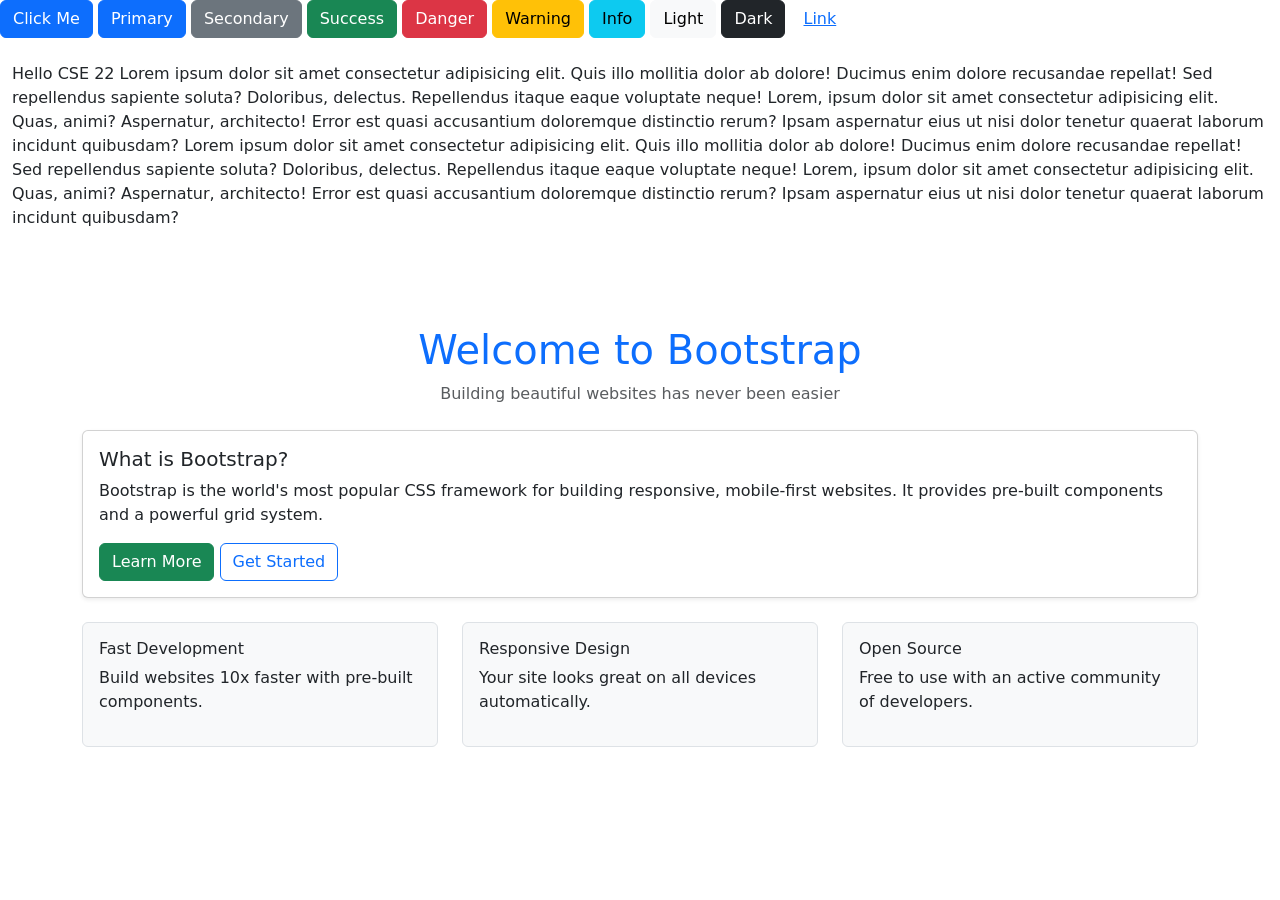
==== index.html @ ce28f4ca "Add files via upload" ====
<!DOCTYPE html>
<html lang="en">
<head>
    <meta charset="UTF-8">
    <meta name="viewport" content="width=device-width, initial-scale=1.0">
    <title>Document</title>
    <link rel="stylesheet" href="https://cdn.jsdelivr.net/npm/bootstrap@5.3.8/dist/css/bootstrap.min.css">
</head>
<body>
    <button class="btn btn-primary">Click Me</button>
    <button type="button" class="btn btn-primary">Primary</button>
    <button type="button" class="btn btn-secondary">Secondary</button>
    <button type="button" class="btn btn-success">Success</button>
    <button type="button" class="btn btn-danger">Danger</button>
    <button type="button" class="btn btn-warning">Warning</button>
    <button type="button" class="btn btn-info">Info</button>
    <button type="button" class="btn btn-light">Light</button>
    <button type="button" class="btn btn-dark">Dark</button>
    <button type="button" class="btn btn-link">Link</button>
    <br><br>

    <div class="container-fluid">
    <!-- Content here -->
    Hello CSE 22
    Lorem ipsum dolor sit amet consectetur adipisicing elit. Quis illo mollitia dolor ab dolore! Ducimus enim dolore recusandae repellat! Sed repellendus sapiente soluta? Doloribus, delectus. Repellendus itaque eaque voluptate neque!
    Lorem, ipsum dolor sit amet consectetur adipisicing elit. Quas, animi? Aspernatur, architecto! Error est quasi accusantium doloremque distinctio rerum? Ipsam aspernatur eius ut nisi dolor tenetur quaerat laborum incidunt quibusdam?
    Lorem ipsum dolor sit amet consectetur adipisicing elit. Quis illo mollitia dolor ab dolore! Ducimus enim dolore recusandae repellat! Sed repellendus sapiente soluta? Doloribus, delectus. Repellendus itaque eaque voluptate neque!
    Lorem, ipsum dolor sit amet consectetur adipisicing elit. Quas, animi? Aspernatur, architecto! Error est quasi accusantium doloremque distinctio rerum? Ipsam aspernatur eius ut nisi dolor tenetur quaerat laborum incidunt quibusdam?
    </div>
    <br><br>
    <!-- Main Container -->
    <div class="container mt-5">
        <!-- Header Section -->
        <header class="text-center mb-4">
            <h1 class="text-primary">Welcome to Bootstrap</h1>
            <p class="text-muted">Building beautiful websites has never been easier</p>
        </header>
        <!-- Card Component -->
        <div class="card shadow-sm">
            <div class="card-body">
                <h5 class="card-title">What is Bootstrap?</h5>
                <p class="card-text">
                    Bootstrap is the world's most popular CSS framework for building 
                    responsive, mobile-first websites. It provides pre-built components 
                    and a powerful grid system.
                </p>
                <button class="btn btn-success">Learn More</button>
                <button class="btn btn-outline-primary">Get Started</button>
            </div>
        </div>
        <!-- Grid System Example -->
        <div class="row mt-4">
            <div class="col-md-4">
                <div class="p-3 bg-light border rounded">
                    <h6>Fast Development</h6>
                    <p>Build websites 10x faster with pre-built components.</p>
                </div>
            </div>
            <div class="col-md-4">
                <div class="p-3 bg-light border rounded">
                    <h6>Responsive Design</h6>
                    <p>Your site looks great on all devices automatically.</p>
                </div>
            </div>
            <div class="col-md-4">
                <div class="p-3 bg-light border rounded">
                    <h6>Open Source</h6>
                    <p>Free to use with an active community of developers.</p>
                </div>
            </div>
        </div>
    </div>
    <!-- Bootstrap JavaScript Bundle CDN -->
    <script src="https://cdn.jsdelivr.net/npm/bootstrap@5.3.0/dist/js/bootstrap.bundle.min.js" 
            integrity="sha384-geWF76RCwLtnZ8qwWowPQNguL3RmwHVBC9FhGdlKrxdiJJigb/j/68SIy3Te4Bkz" 
            crossorigin="anonymous"></script>
  
</body>
</html>
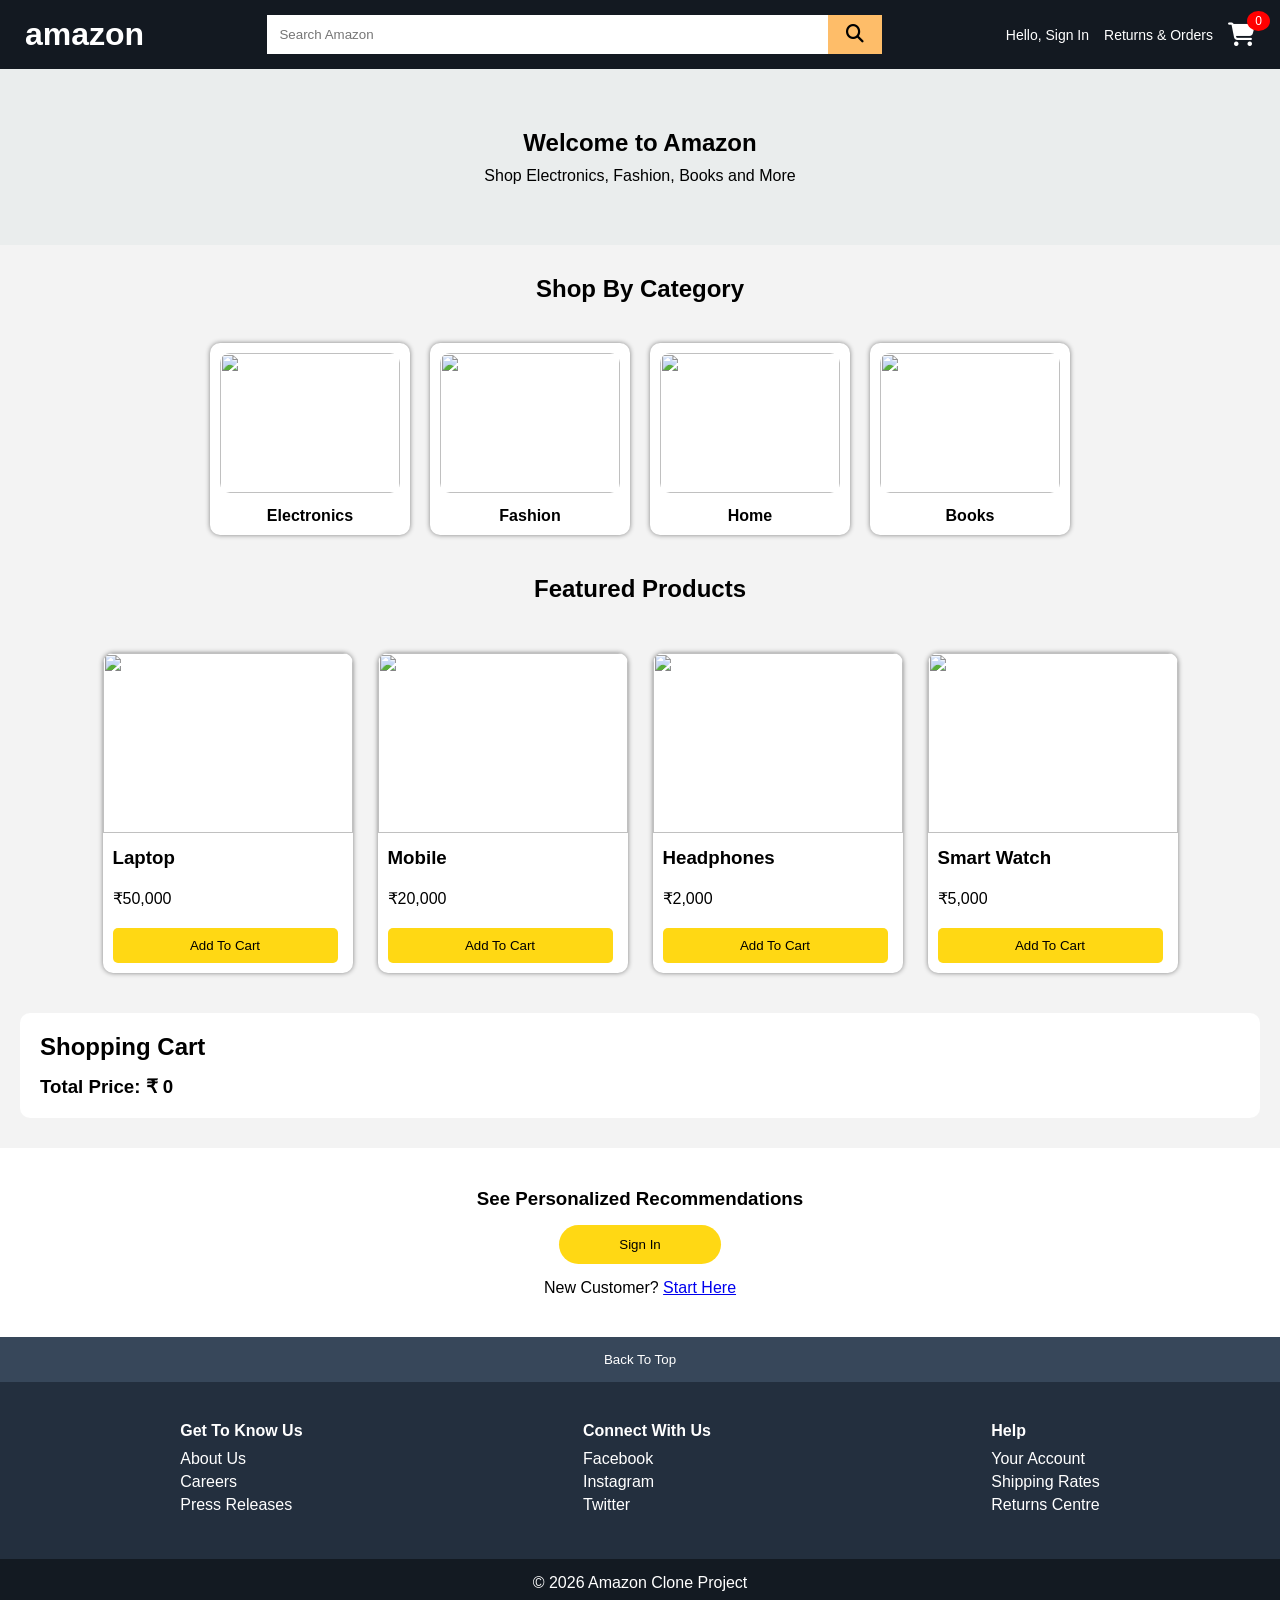
==== commit c3fb0323: "Add files via upload" ====
--- a/index.html
+++ b/index.html
@@ -1,79 +1,202 @@
 <!DOCTYPE html>
 <html lang="en">
 <head>
-    <meta charset="UTF-8">
-    <meta name="viewport" content="width=device-width, initial-scale=1.0">
-    <title>Document</title>
-    <link rel="stylesheet" href="https://cdn.jsdelivr.net/npm/bootstrap@5.3.8/dist/css/bootstrap.min.css">
+<meta charset="UTF-8">
+<meta name="viewport" content="width=device-width, initial-scale=1.0">
+<title>Amazon Clone</title>
+
+<link rel="stylesheet" href="style.css">
+
+<link rel="stylesheet"
+href="https://cdnjs.cloudflare.com/ajax/libs/font-awesome/6.5.1/css/all.min.css">
 </head>
+
 <body>
-    <button class="btn btn-primary">Click Me</button>
-    <button type="button" class="btn btn-primary">Primary</button>
-    <button type="button" class="btn btn-secondary">Secondary</button>
-    <button type="button" class="btn btn-success">Success</button>
-    <button type="button" class="btn btn-danger">Danger</button>
-    <button type="button" class="btn btn-warning">Warning</button>
-    <button type="button" class="btn btn-info">Info</button>
-    <button type="button" class="btn btn-light">Light</button>
-    <button type="button" class="btn btn-dark">Dark</button>
-    <button type="button" class="btn btn-link">Link</button>
-    <br><br>
-
-    <div class="container-fluid">
-    <!-- Content here -->
-    Hello CSE 22
-    Lorem ipsum dolor sit amet consectetur adipisicing elit. Quis illo mollitia dolor ab dolore! Ducimus enim dolore recusandae repellat! Sed repellendus sapiente soluta? Doloribus, delectus. Repellendus itaque eaque voluptate neque!
-    Lorem, ipsum dolor sit amet consectetur adipisicing elit. Quas, animi? Aspernatur, architecto! Error est quasi accusantium doloremque distinctio rerum? Ipsam aspernatur eius ut nisi dolor tenetur quaerat laborum incidunt quibusdam?
-    Lorem ipsum dolor sit amet consectetur adipisicing elit. Quis illo mollitia dolor ab dolore! Ducimus enim dolore recusandae repellat! Sed repellendus sapiente soluta? Doloribus, delectus. Repellendus itaque eaque voluptate neque!
-    Lorem, ipsum dolor sit amet consectetur adipisicing elit. Quas, animi? Aspernatur, architecto! Error est quasi accusantium doloremque distinctio rerum? Ipsam aspernatur eius ut nisi dolor tenetur quaerat laborum incidunt quibusdam?
-    </div>
-    <br><br>
-    <!-- Main Container -->
-    <div class="container mt-5">
-        <!-- Header Section -->
-        <header class="text-center mb-4">
-            <h1 class="text-primary">Welcome to Bootstrap</h1>
-            <p class="text-muted">Building beautiful websites has never been easier</p>
-        </header>
-        <!-- Card Component -->
-        <div class="card shadow-sm">
-            <div class="card-body">
-                <h5 class="card-title">What is Bootstrap?</h5>
-                <p class="card-text">
-                    Bootstrap is the world's most popular CSS framework for building 
-                    responsive, mobile-first websites. It provides pre-built components 
-                    and a powerful grid system.
-                </p>
-                <button class="btn btn-success">Learn More</button>
-                <button class="btn btn-outline-primary">Get Started</button>
-            </div>
-        </div>
-        <!-- Grid System Example -->
-        <div class="row mt-4">
-            <div class="col-md-4">
-                <div class="p-3 bg-light border rounded">
-                    <h6>Fast Development</h6>
-                    <p>Build websites 10x faster with pre-built components.</p>
-                </div>
-            </div>
-            <div class="col-md-4">
-                <div class="p-3 bg-light border rounded">
-                    <h6>Responsive Design</h6>
-                    <p>Your site looks great on all devices automatically.</p>
-                </div>
-            </div>
-            <div class="col-md-4">
-                <div class="p-3 bg-light border rounded">
-                    <h6>Open Source</h6>
-                    <p>Free to use with an active community of developers.</p>
-                </div>
-            </div>
-        </div>
-    </div>
-    <!-- Bootstrap JavaScript Bundle CDN -->
-    <script src="https://cdn.jsdelivr.net/npm/bootstrap@5.3.0/dist/js/bootstrap.bundle.min.js" 
-            integrity="sha384-geWF76RCwLtnZ8qwWowPQNguL3RmwHVBC9FhGdlKrxdiJJigb/j/68SIy3Te4Bkz" 
-            crossorigin="anonymous"></script>
-  
+
+<!-- NAVBAR -->
+
+<header>
+
+<div class="logo">
+amazon
+</div>
+
+<div class="search-box">
+<input type="text"
+id="search"
+placeholder="Search Amazon"
+onkeyup="searchProducts()">
+
+<button>
+<i class="fa-solid fa-magnifying-glass"></i>
+</button>
+</div>
+
+<div class="nav-links">
+<a href="#">Hello, Sign In</a>
+<a href="#">Returns & Orders</a>
+
+<div class="cart-box">
+<i class="fa-solid fa-cart-shopping"></i>
+<span id="cartCount">0</span>
+</div>
+
+</div>
+
+</header>
+
+<!-- HERO SECTION -->
+
+<section class="hero">
+<h1>Welcome to Amazon </h1>
+<p>Shop Electronics, Fashion, Books and More</p>
+</section>
+
+<!-- CATEGORIES -->
+
+<h2 class="section-title">Shop By Category</h2>
+
+<div class="categories">
+
+<div class="category">
+<img src="https://images.unsplash.com/photo-1511707171634-5f897ff02aa9?w=500">
+<p>Electronics</p>
+</div>
+
+<div class="category">
+<img src="https://images.unsplash.com/photo-1441986300917-64674bd600d8?w=500">
+<p>Fashion</p>
+</div>
+
+<div class="category">
+<img src="https://images.unsplash.com/photo-1505693416388-ac5ce068fe85?w=500">
+<p>Home</p>
+</div>
+
+<div class="category">
+<img src="https://images.unsplash.com/photo-1524995997946-a1c2e315a42f?w=500">
+<p>Books</p>
+</div>
+
+</div>
+
+<!-- PRODUCTS -->
+
+<h2 class="section-title">Featured Products</h2>
+
+<div class="products">
+
+<div class="card">
+<img src="https://images.unsplash.com/photo-1496181133206-80ce9b88a853?w=500">
+<h3>Laptop</h3>
+<p>₹50,000</p>
+<button onclick="addToCart('Laptop',50000)">
+Add To Cart
+</button>
+</div>
+
+<div class="card">
+<img src="https://images.unsplash.com/photo-1511707171634-5f897ff02aa9?w=500">
+<h3>Mobile</h3>
+<p>₹20,000</p>
+<button onclick="addToCart('Mobile',20000)">
+Add To Cart
+</button>
+</div>
+
+<div class="card">
+<img src="https://images.unsplash.com/photo-1505740420928-5e560c06d30e?w=500">
+<h3>Headphones</h3>
+<p>₹2,000</p>
+<button onclick="addToCart('Headphones',2000)">
+Add To Cart
+</button>
+</div>
+
+<div class="card">
+<img src="https://images.unsplash.com/photo-1546868871-7041f2a55e12?w=500">
+<h3>Smart Watch</h3>
+<p>₹5,000</p>
+<button onclick="addToCart('Smart Watch',5000)">
+Add To Cart
+</button>
+</div>
+
+</div>
+
+<!-- CART -->
+
+<div class="cart-section">
+
+<h2>Shopping Cart</h2>
+
+<ul id="cartList"></ul>
+
+<h3>
+Total Price: ₹
+<span id="totalPrice">0</span>
+</h3>
+
+</div>
+
+<!-- RECOMMENDATION -->
+
+<div class="recommendation">
+
+<h3>See Personalized Recommendations</h3>
+
+<button>
+Sign In
+</button>
+
+<p>
+New Customer?
+<a href="#">Start Here</a>
+</p>
+
+</div>
+
+<!-- FOOTER -->
+
+<footer>
+
+<button class="top-btn"
+onclick="window.scrollTo({top:0,behavior:'smooth'})">
+Back To Top
+</button>
+
+<div class="footer-main">
+
+<div>
+<h4>Get To Know Us</h4>
+<p>About Us</p>
+<p>Careers</p>
+<p>Press Releases</p>
+</div>
+
+<div>
+<h4>Connect With Us</h4>
+<p>Facebook</p>
+<p>Instagram</p>
+<p>Twitter</p>
+</div>
+
+<div>
+<h4>Help</h4>
+<p>Your Account</p>
+<p>Shipping Rates</p>
+<p>Returns Centre</p>
+</div>
+
+</div>
+
+<div class="copyright">
+© 2026 Amazon Clone Project
+</div>
+
+</footer>
+
+<script src="script.js"></script>
+
 </body>
 </html>
--- a/style.css
+++ b/style.css
@@ -0,0 +1,269 @@
+*{
+margin:0;
+padding:0;
+box-sizing:border-box;
+font-family:Arial,sans-serif;
+}
+
+body{
+background:#f3f3f3;
+}
+
+/* NAVBAR */
+
+header{
+background:#131921;
+color:white;
+display:flex;
+justify-content:space-between;
+align-items:center;
+padding:15px 25px;
+flex-wrap:wrap;
+}
+
+.logo{
+font-size:32px;
+font-weight:bold;
+cursor:pointer;
+}
+
+.search-box{
+display:flex;
+width:50%;
+}
+
+.search-box input{
+width:100%;
+padding:12px;
+border:none;
+outline:none;
+}
+
+.search-box button{
+width:60px;
+background:#febd69;
+border:none;
+cursor:pointer;
+font-size:18px;
+}
+
+.nav-links{
+display:flex;
+align-items:center;
+gap:15px;
+}
+
+.nav-links a{
+color:white;
+text-decoration:none;
+font-size:14px;
+}
+
+.cart-box{
+font-size:24px;
+position:relative;
+cursor:pointer;
+}
+
+.cart-box span{
+position:absolute;
+top:-10px;
+right:-15px;
+background:red;
+color:white;
+padding:3px 8px;
+border-radius:50%;
+font-size:12px;
+}
+
+/* HERO */
+
+.hero{
+background:#eaeded;
+text-align:center;
+padding:60px 20px;
+}
+
+.hero h1{
+margin-bottom:10px;
+}
+
+/* SECTION */
+
+.section-title{
+text-align:center;
+margin:30px 0;
+}
+
+/* CATEGORY */
+
+.categories{
+display:flex;
+justify-content:center;
+gap:20px;
+flex-wrap:wrap;
+padding:10px;
+}
+
+.category{
+background:white;
+padding:10px;
+border-radius:10px;
+box-shadow:0 0 5px gray;
+text-align:center;
+}
+
+.category img{
+width:180px;
+height:140px;
+object-fit:cover;
+border-radius:10px;
+}
+
+.category p{
+margin-top:10px;
+font-weight:bold;
+}
+
+/* PRODUCTS */
+
+.products{
+display:flex;
+justify-content:center;
+gap:25px;
+flex-wrap:wrap;
+padding:20px;
+}
+
+.card{
+width:250px;
+background:white;
+border-radius:10px;
+overflow:hidden;
+box-shadow:0 0 5px gray;
+transition:.3s;
+}
+
+.card:hover{
+transform:translateY(-5px);
+}
+
+.card img{
+width:100%;
+height:180px;
+object-fit:cover;
+}
+
+.card h3,
+.card p{
+padding:10px;
+}
+
+.card button{
+width:90%;
+margin:10px;
+padding:10px;
+background:#ffd814;
+border:none;
+border-radius:5px;
+cursor:pointer;
+}
+
+/* CART */
+
+.cart-section{
+background:white;
+margin:20px;
+padding:20px;
+border-radius:10px;
+}
+
+#cartList{
+list-style:none;
+margin-top:15px;
+}
+
+#cartList li{
+background:#f5f5f5;
+padding:10px;
+margin:10px 0;
+border-radius:5px;
+}
+
+#cartList button{
+margin-left:15px;
+background:red;
+color:white;
+border:none;
+padding:5px 10px;
+cursor:pointer;
+}
+
+/* RECOMMENDATION */
+
+.recommendation{
+background:white;
+text-align:center;
+padding:40px;
+margin-top:30px;
+}
+
+.recommendation button{
+background:#ffd814;
+padding:12px 60px;
+border:none;
+border-radius:20px;
+cursor:pointer;
+margin:15px;
+}
+
+/* FOOTER */
+
+.top-btn{
+width:100%;
+padding:15px;
+background:#37475a;
+color:white;
+border:none;
+cursor:pointer;
+}
+
+.footer-main{
+background:#232f3e;
+color:white;
+display:flex;
+justify-content:space-around;
+padding:40px;
+flex-wrap:wrap;
+}
+
+.footer-main h4{
+margin-bottom:10px;
+}
+
+.footer-main p{
+margin:5px 0;
+}
+
+.copyright{
+background:#131a22;
+color:white;
+text-align:center;
+padding:15px;
+}
+
+/* RESPONSIVE */
+
+@media(max-width:768px){
+
+.search-box{
+width:100%;
+margin:10px 0;
+}
+
+header{
+flex-direction:column;
+gap:15px;
+}
+
+}
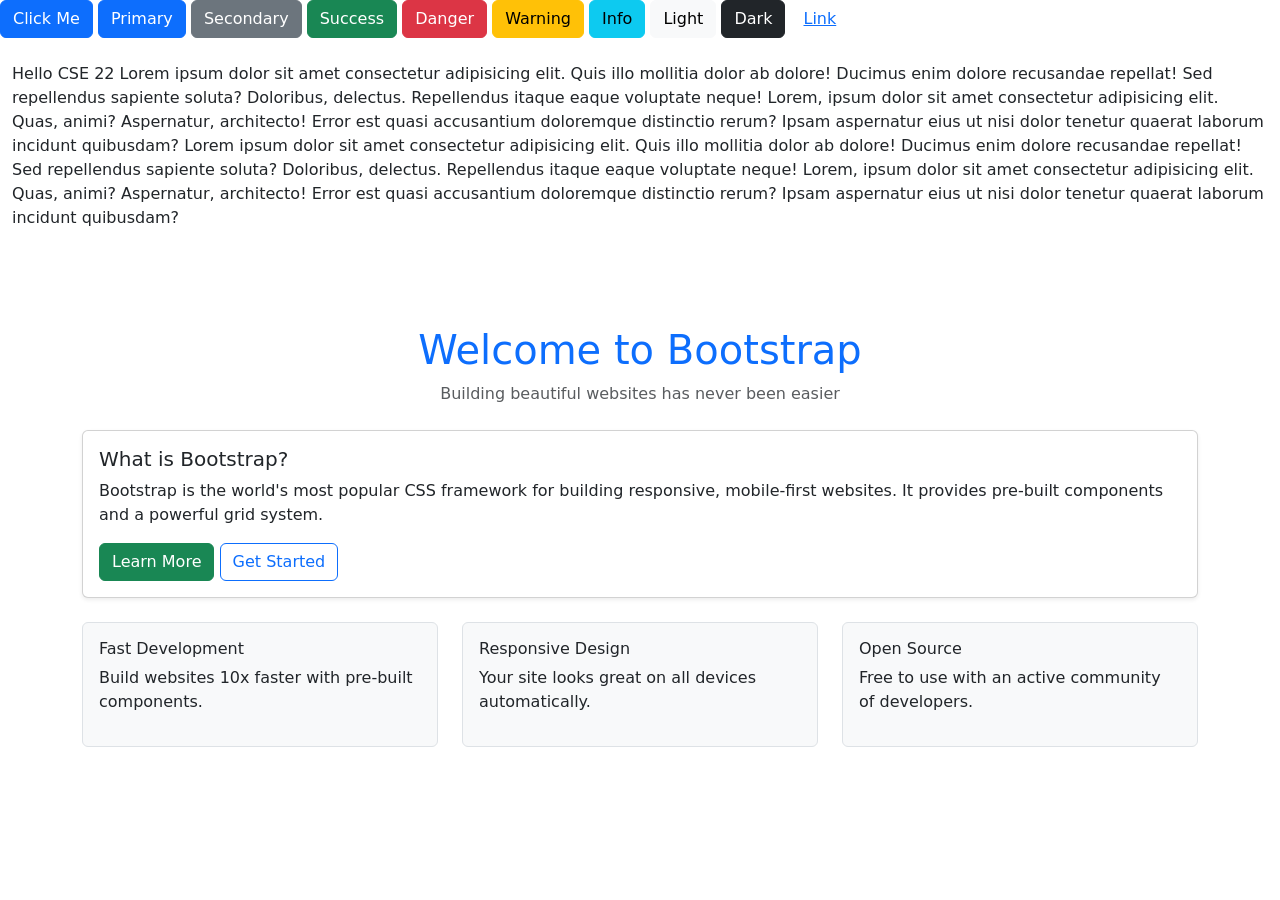
==== commit a49a1abb: "Added Amazon Clone and experiments" ====
--- a/index.html
+++ b/index.html
@@ -1,202 +1,79 @@
-<!DOCTYPE html>
-<html lang="en">
-<head>
-<meta charset="UTF-8">
-<meta name="viewport" content="width=device-width, initial-scale=1.0">
-<title>Amazon Clone</title>
-
-<link rel="stylesheet" href="style.css">
-
-<link rel="stylesheet"
-href="https://cdnjs.cloudflare.com/ajax/libs/font-awesome/6.5.1/css/all.min.css">
-</head>
-
-<body>
-
-<!-- NAVBAR -->
-
-<header>
-
-<div class="logo">
-amazon
-</div>
-
-<div class="search-box">
-<input type="text"
-id="search"
-placeholder="Search Amazon"
-onkeyup="searchProducts()">
-
-<button>
-<i class="fa-solid fa-magnifying-glass"></i>
-</button>
-</div>
-
-<div class="nav-links">
-<a href="#">Hello, Sign In</a>
-<a href="#">Returns & Orders</a>
-
-<div class="cart-box">
-<i class="fa-solid fa-cart-shopping"></i>
-<span id="cartCount">0</span>
-</div>
-
-</div>
-
-</header>
-
-<!-- HERO SECTION -->
-
-<section class="hero">
-<h1>Welcome to Amazon </h1>
-<p>Shop Electronics, Fashion, Books and More</p>
-</section>
-
-<!-- CATEGORIES -->
-
-<h2 class="section-title">Shop By Category</h2>
-
-<div class="categories">
-
-<div class="category">
-<img src="https://images.unsplash.com/photo-1511707171634-5f897ff02aa9?w=500">
-<p>Electronics</p>
-</div>
-
-<div class="category">
-<img src="https://images.unsplash.com/photo-1441986300917-64674bd600d8?w=500">
-<p>Fashion</p>
-</div>
-
-<div class="category">
-<img src="https://images.unsplash.com/photo-1505693416388-ac5ce068fe85?w=500">
-<p>Home</p>
-</div>
-
-<div class="category">
-<img src="https://images.unsplash.com/photo-1524995997946-a1c2e315a42f?w=500">
-<p>Books</p>
-</div>
-
-</div>
-
-<!-- PRODUCTS -->
-
-<h2 class="section-title">Featured Products</h2>
-
-<div class="products">
-
-<div class="card">
-<img src="https://images.unsplash.com/photo-1496181133206-80ce9b88a853?w=500">
-<h3>Laptop</h3>
-<p>₹50,000</p>
-<button onclick="addToCart('Laptop',50000)">
-Add To Cart
-</button>
-</div>
-
-<div class="card">
-<img src="https://images.unsplash.com/photo-1511707171634-5f897ff02aa9?w=500">
-<h3>Mobile</h3>
-<p>₹20,000</p>
-<button onclick="addToCart('Mobile',20000)">
-Add To Cart
-</button>
-</div>
-
-<div class="card">
-<img src="https://images.unsplash.com/photo-1505740420928-5e560c06d30e?w=500">
-<h3>Headphones</h3>
-<p>₹2,000</p>
-<button onclick="addToCart('Headphones',2000)">
-Add To Cart
-</button>
-</div>
-
-<div class="card">
-<img src="https://images.unsplash.com/photo-1546868871-7041f2a55e12?w=500">
-<h3>Smart Watch</h3>
-<p>₹5,000</p>
-<button onclick="addToCart('Smart Watch',5000)">
-Add To Cart
-</button>
-</div>
-
-</div>
-
-<!-- CART -->
-
-<div class="cart-section">
-
-<h2>Shopping Cart</h2>
-
-<ul id="cartList"></ul>
-
-<h3>
-Total Price: ₹
-<span id="totalPrice">0</span>
-</h3>
-
-</div>
-
-<!-- RECOMMENDATION -->
-
-<div class="recommendation">
-
-<h3>See Personalized Recommendations</h3>
-
-<button>
-Sign In
-</button>
-
-<p>
-New Customer?
-<a href="#">Start Here</a>
-</p>
-
-</div>
-
-<!-- FOOTER -->
-
-<footer>
-
-<button class="top-btn"
-onclick="window.scrollTo({top:0,behavior:'smooth'})">
-Back To Top
-</button>
-
-<div class="footer-main">
-
-<div>
-<h4>Get To Know Us</h4>
-<p>About Us</p>
-<p>Careers</p>
-<p>Press Releases</p>
-</div>
-
-<div>
-<h4>Connect With Us</h4>
-<p>Facebook</p>
-<p>Instagram</p>
-<p>Twitter</p>
-</div>
-
-<div>
-<h4>Help</h4>
-<p>Your Account</p>
-<p>Shipping Rates</p>
-<p>Returns Centre</p>
-</div>
-
-</div>
-
-<div class="copyright">
-© 2026 Amazon Clone Project
-</div>
-
-</footer>
-
-<script src="script.js"></script>
-
-</body>
+<!DOCTYPE html>
+<html lang="en">
+<head>
+    <meta charset="UTF-8">
+    <meta name="viewport" content="width=device-width, initial-scale=1.0">
+    <title>Document</title>
+    <link rel="stylesheet" href="https://cdn.jsdelivr.net/npm/bootstrap@5.3.8/dist/css/bootstrap.min.css">
+</head>
+<body>
+    <button class="btn btn-primary">Click Me</button>
+    <button type="button" class="btn btn-primary">Primary</button>
+    <button type="button" class="btn btn-secondary">Secondary</button>
+    <button type="button" class="btn btn-success">Success</button>
+    <button type="button" class="btn btn-danger">Danger</button>
+    <button type="button" class="btn btn-warning">Warning</button>
+    <button type="button" class="btn btn-info">Info</button>
+    <button type="button" class="btn btn-light">Light</button>
+    <button type="button" class="btn btn-dark">Dark</button>
+    <button type="button" class="btn btn-link">Link</button>
+    <br><br>
+
+    <div class="container-fluid">
+    <!-- Content here -->
+    Hello CSE 22
+    Lorem ipsum dolor sit amet consectetur adipisicing elit. Quis illo mollitia dolor ab dolore! Ducimus enim dolore recusandae repellat! Sed repellendus sapiente soluta? Doloribus, delectus. Repellendus itaque eaque voluptate neque!
+    Lorem, ipsum dolor sit amet consectetur adipisicing elit. Quas, animi? Aspernatur, architecto! Error est quasi accusantium doloremque distinctio rerum? Ipsam aspernatur eius ut nisi dolor tenetur quaerat laborum incidunt quibusdam?
+    Lorem ipsum dolor sit amet consectetur adipisicing elit. Quis illo mollitia dolor ab dolore! Ducimus enim dolore recusandae repellat! Sed repellendus sapiente soluta? Doloribus, delectus. Repellendus itaque eaque voluptate neque!
+    Lorem, ipsum dolor sit amet consectetur adipisicing elit. Quas, animi? Aspernatur, architecto! Error est quasi accusantium doloremque distinctio rerum? Ipsam aspernatur eius ut nisi dolor tenetur quaerat laborum incidunt quibusdam?
+    </div>
+    <br><br>
+    <!-- Main Container -->
+    <div class="container mt-5">
+        <!-- Header Section -->
+        <header class="text-center mb-4">
+            <h1 class="text-primary">Welcome to Bootstrap</h1>
+            <p class="text-muted">Building beautiful websites has never been easier</p>
+        </header>
+        <!-- Card Component -->
+        <div class="card shadow-sm">
+            <div class="card-body">
+                <h5 class="card-title">What is Bootstrap?</h5>
+                <p class="card-text">
+                    Bootstrap is the world's most popular CSS framework for building 
+                    responsive, mobile-first websites. It provides pre-built components 
+                    and a powerful grid system.
+                </p>
+                <button class="btn btn-success">Learn More</button>
+                <button class="btn btn-outline-primary">Get Started</button>
+            </div>
+        </div>
+        <!-- Grid System Example -->
+        <div class="row mt-4">
+            <div class="col-md-4">
+                <div class="p-3 bg-light border rounded">
+                    <h6>Fast Development</h6>
+                    <p>Build websites 10x faster with pre-built components.</p>
+                </div>
+            </div>
+            <div class="col-md-4">
+                <div class="p-3 bg-light border rounded">
+                    <h6>Responsive Design</h6>
+                    <p>Your site looks great on all devices automatically.</p>
+                </div>
+            </div>
+            <div class="col-md-4">
+                <div class="p-3 bg-light border rounded">
+                    <h6>Open Source</h6>
+                    <p>Free to use with an active community of developers.</p>
+                </div>
+            </div>
+        </div>
+    </div>
+    <!-- Bootstrap JavaScript Bundle CDN -->
+    <script src="https://cdn.jsdelivr.net/npm/bootstrap@5.3.0/dist/js/bootstrap.bundle.min.js" 
+            integrity="sha384-geWF76RCwLtnZ8qwWowPQNguL3RmwHVBC9FhGdlKrxdiJJigb/j/68SIy3Te4Bkz" 
+            crossorigin="anonymous"></script>
+  
+</body>
 </html>
